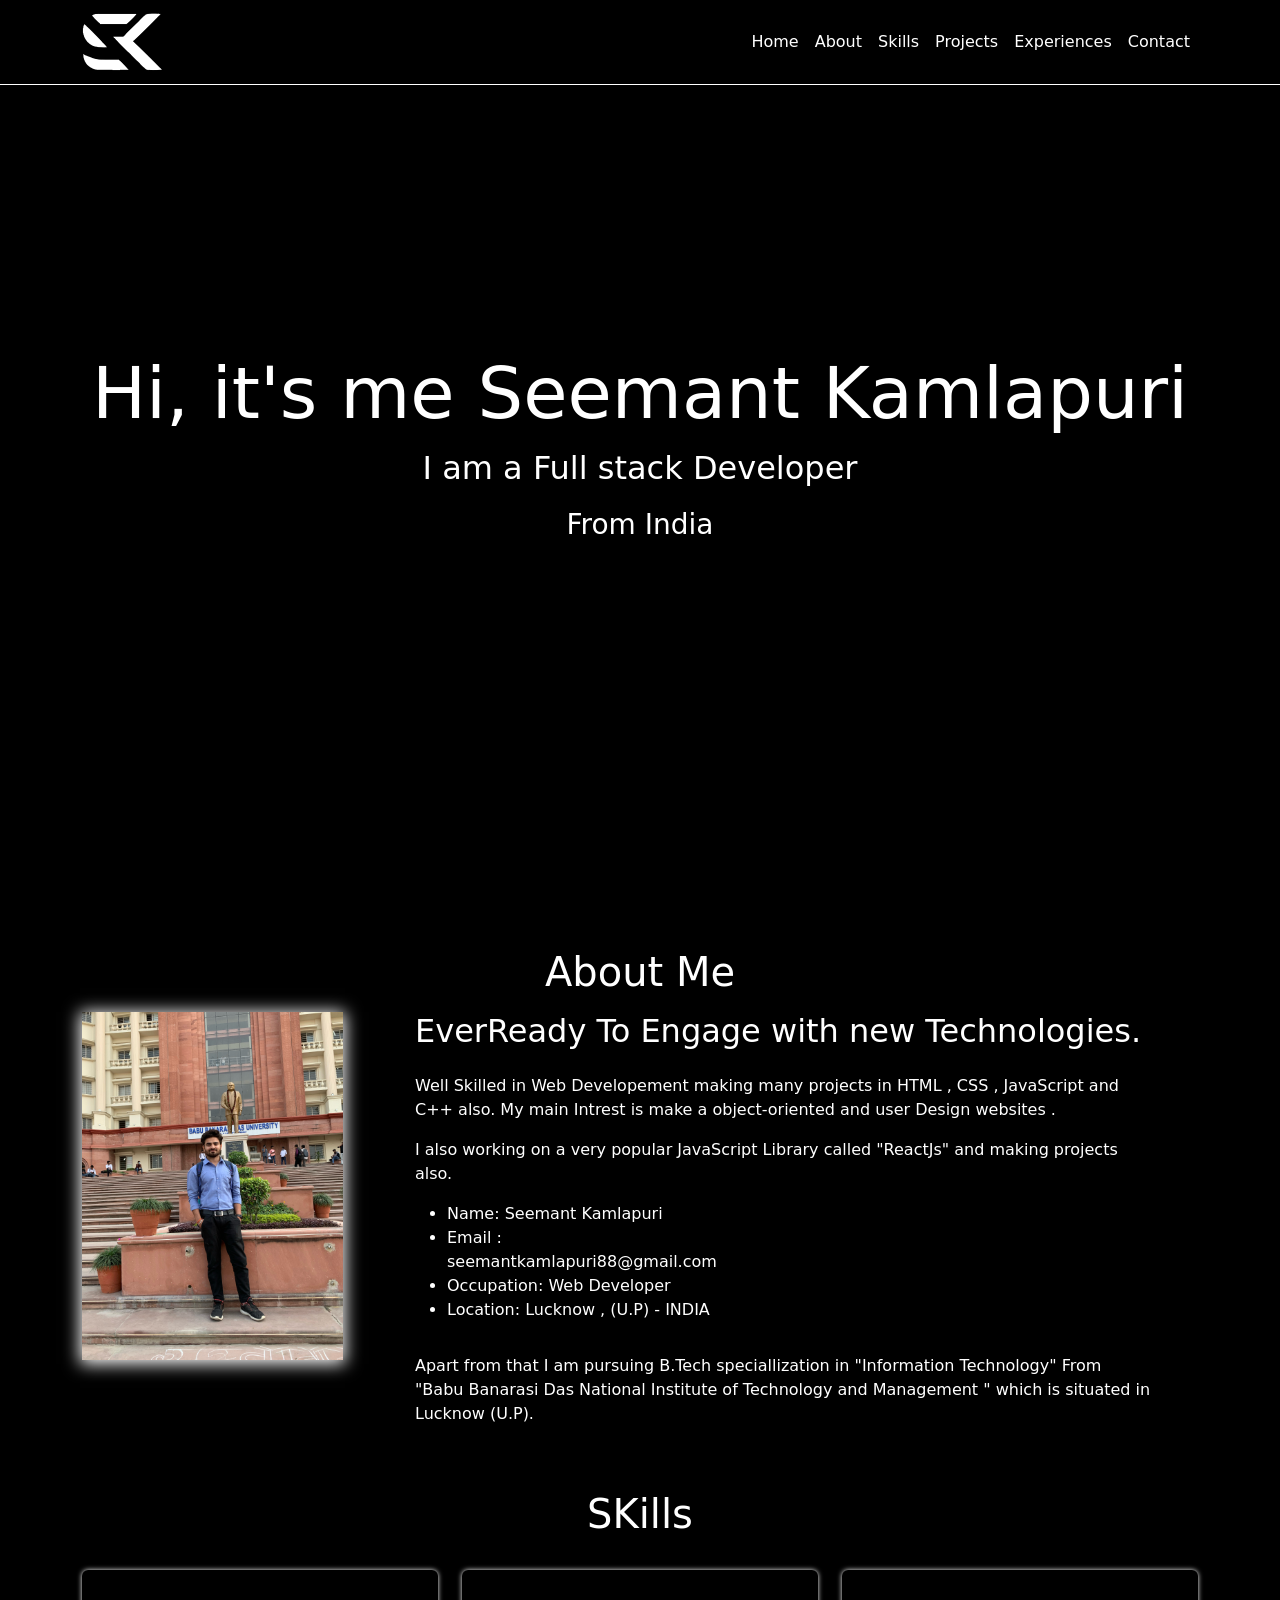
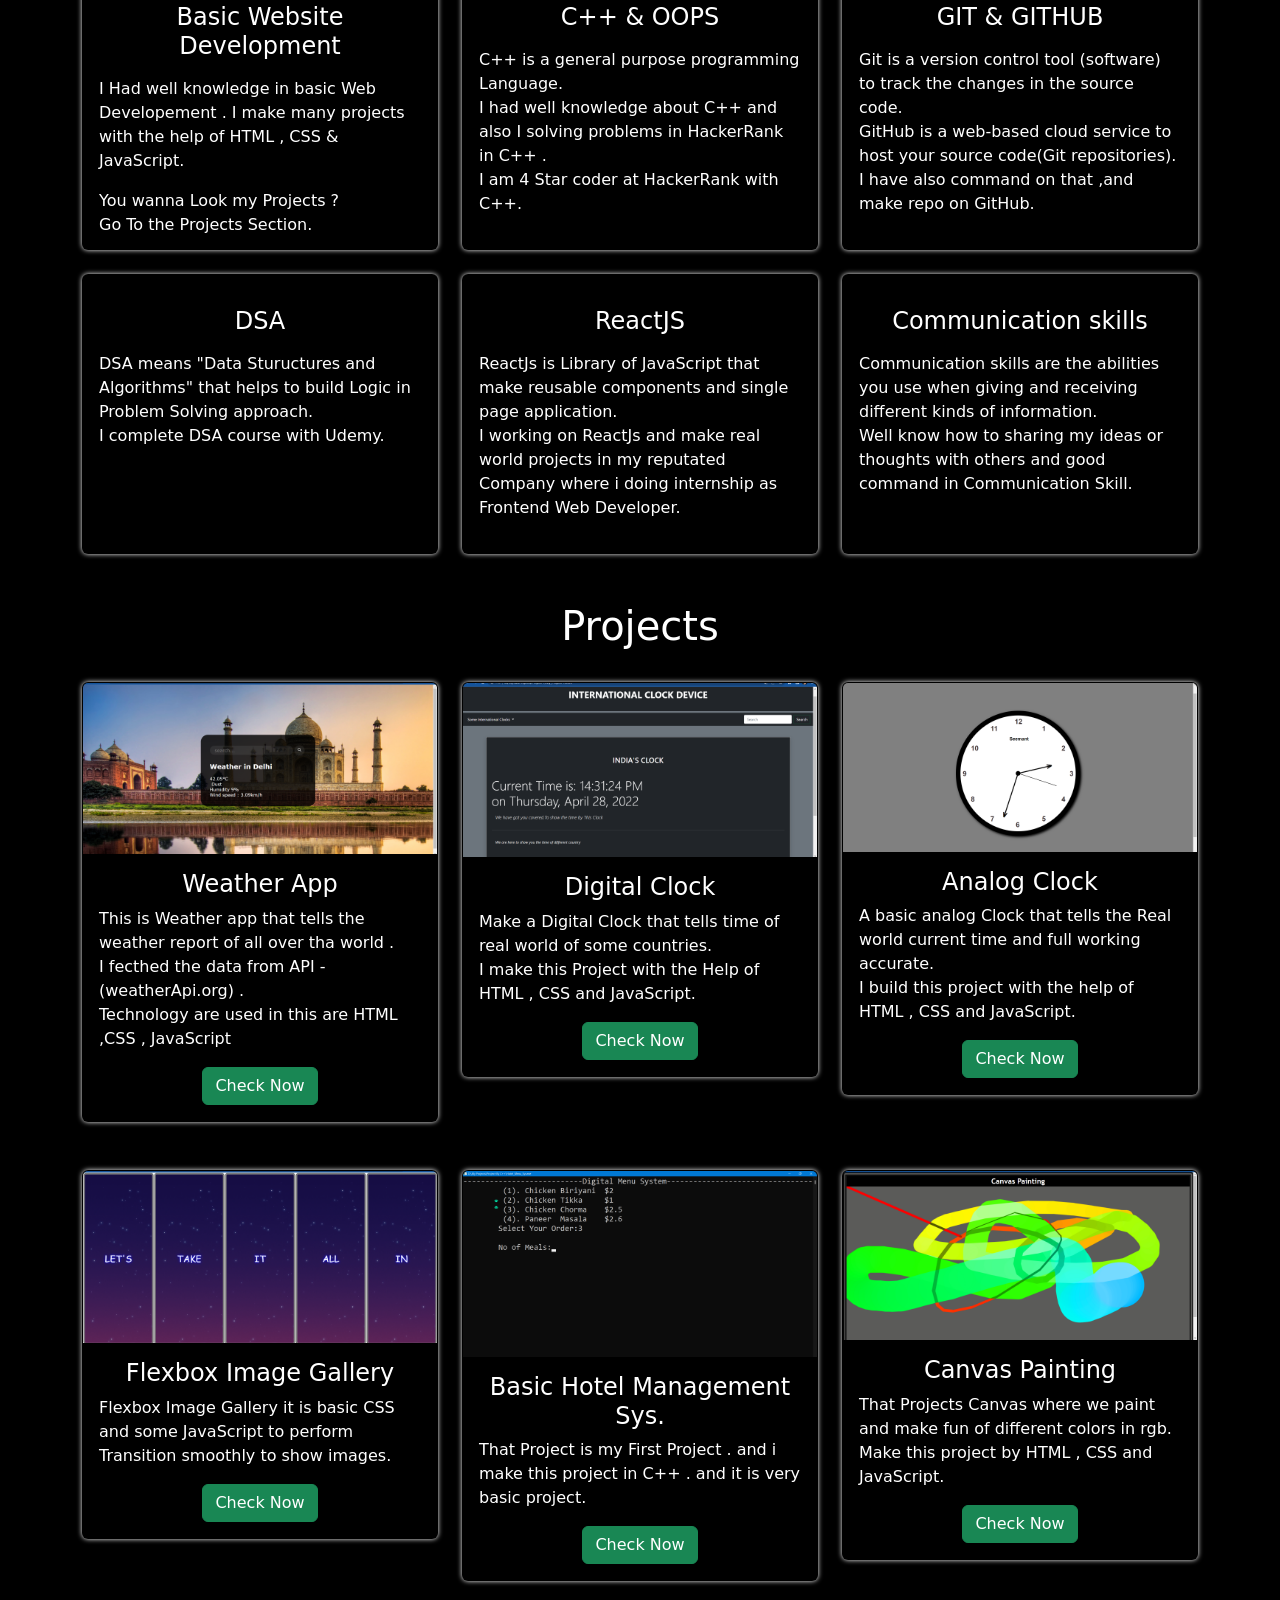
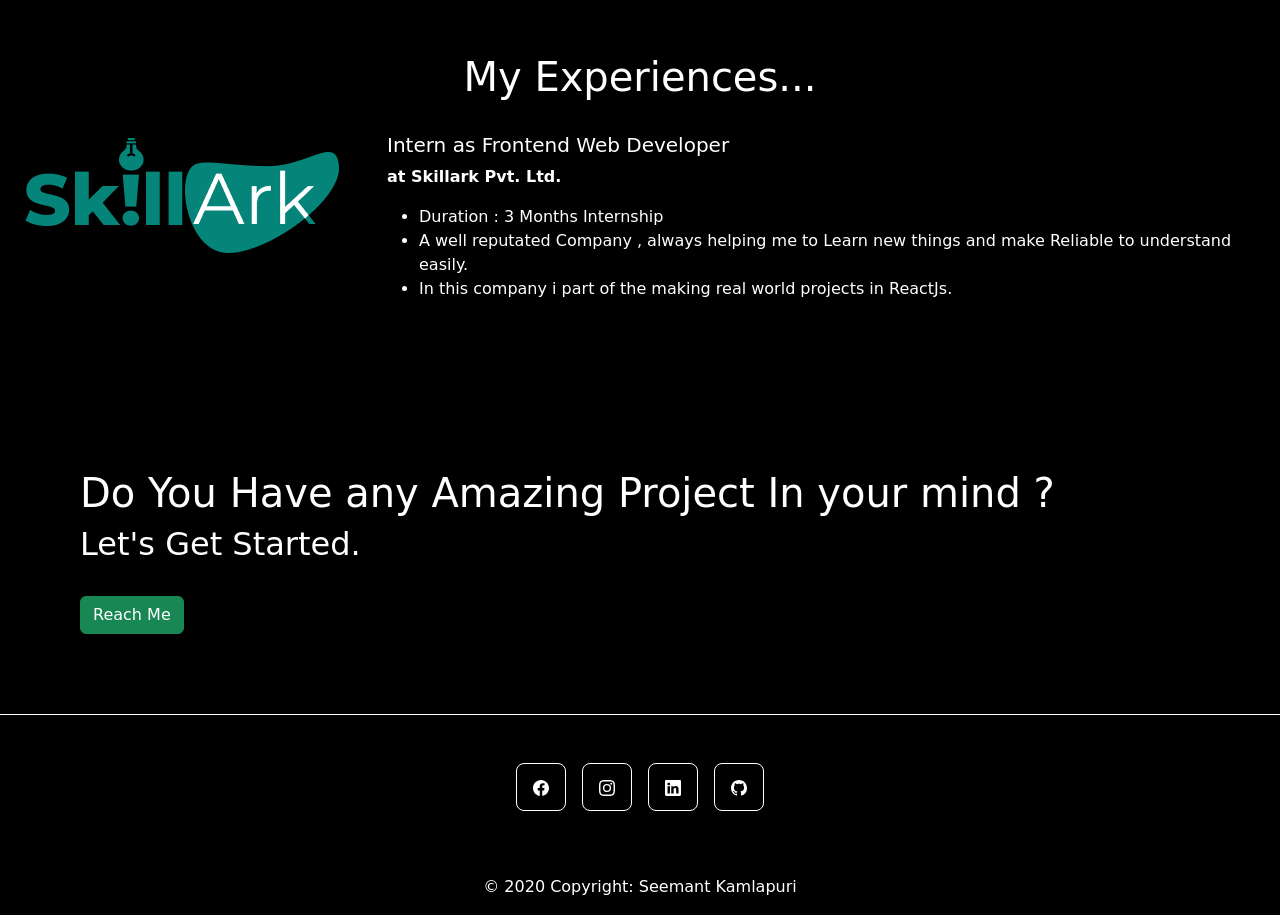
==== index.html @ 16bc8f0b "fifth commit" ====
<!DOCTYPE html>
<html lang="en">

<head>
    <!-- Required meta tags -->
    <meta charset="utf-8">
    <meta name="viewport" content="width=device-width, initial-scale=1">



    <!-- Bootstrap CSS -->
    <link href="https://cdn.jsdelivr.net/npm/bootstrap@5.1.3/dist/css/bootstrap.min.css" rel="stylesheet"
        integrity="sha384-1BmE4kWBq78iYhFldvKuhfTAU6auU8tT94WrHftjDbrCEXSU1oBoqyl2QvZ6jIW3" crossorigin="anonymous">


    <title>PORTFOLIO | Seemant Kamlapuri</title>

    <style>
        body {
            background-color: black;
            color: white;
        }

        nav {
            border-bottom: 1px solid white;
        }

        /* display background color black on navbar scroll */
        .navbarScroll.navbarDark {
            background-color: black;
        }

        .bgimage {
            height: 100vh;
            background: black;
            background-size: cover;
            position: relative;
        }

        /* text css above hero image*/
        .hero_title {
            font-size: 4.5rem;
        }

        .hero_desc {
            font-size: 2rem;
        }

        .hero-text {
            text-align: center;
            position: absolute;
            top: 50%;
            left: 50%;
            transform: translate(-50%, -50%);
            color: white;
        }

        #about {
            background-color: black;
            color: white;
        }

        .imageAboutPage {
            width: 100%;

            box-shadow: 0 2px 16px 2px;
        }

        .servicesText.card {
            height: 280px;
            cursor: pointer;
            box-shadow: 0 0px 5px 0px;
            background-color: black;
        }

        .servicesIcon {
            font-size: 36px;
            text-align: center;
            width: 100%;
        }

        .card-title {
            text-align: center;
        }

        .card:hover .servicesIcon {
            color: #008000;
        }

        .servicesText:hover {
            border: 1px solid black;
            background-color: white;
            color: black;
        }

        .card {
            color: white;
            background-color: black;
            box-shadow: 0 0px 5px 0px;
            ;
        }

        .contact {


            padding: 5rem;
            gap: 1rem;


        }

        .container3 {

            justify-items: center;
        }

        .container3>h1 {
            text-align: center;
        }

        .media {
            display: flex;
            flex-direction: row;
            gap: 3rem;
        }

        .media-body>a {
            text-decoration: none;
            color: black;
            font-weight: bolder;
        }

        .copyright {
            text-decoration: none;
            color: white;
        }

        .copyright:hover {
            color: #008000;
            transition: all 1s ease-out;
        }

        @media screen and (max-width:420px) {
            .media {
                display: flex;
                flex-direction: column;

            }
        }
    </style>

</head>

<body>
    <nav class="navbar navbar-expand-lg fixed-top navbarScroll navbar-dark">
        <div class="container">
            <a class="navbar-brand text-success" href="#"><img src="icons/LOGO@.png" class="w-25"></a>
            <button class="navbar-toggler" type="button" data-bs-toggle="collapse"
                data-bs-target="#navbarSupportedContent" aria-controls="navbarSupportedContent" aria-expanded="false"
                aria-label="Toggle navigation">
                <span class="navbar-toggler-icon"></span>
            </button>
            <div class="collapse navbar-collapse" id="navbarSupportedContent">
                <ul class="navbar-nav ms-auto text-center ">
                    <li class="nav-item active">
                        <a class="nav-link text-white" href="#home">Home</a>

                    </li>
                    <li class="nav-item " >
                        <a class="nav-link text-white" href="#about">About</a>
                    </li>
                    <li class="nav-item">
                        <a class="nav-link text-white " href="#skills">Skills</a>
                    </li>
                    <li class="nav-item">
                        <a class="nav-link text-white" href="#projects">Projects</a>
                    </li>
                    <li class="nav-item">
                        <a class="nav-link text-white " href="#Experiences">Experiences</a>
                    </li>
                    <li class="nav-item">
                        <a class="nav-link text-white " href="#contact">Contact</a>
                    </li>
                </ul>

            </div>
        </div>
    </nav>

    <!--Hero Image-->
    <section class="bgimage" id="home">
        <div class="container-fluid">
            <div class="row">
                <div class="col-lg-12 col-md-12 col-sm-12 col-xs-12 hero-text">
                    <h2 class="hero_title">Hi, it's me Seemant Kamlapuri</h2>
                    <p class="hero_desc">I am a Full stack Developer</p>
                    <h3>From India</h3>
                </div>
            </div>
        </div>
    </section>

    <!-- about section-->
    <section id="about">
        <div class="container mt-4 pt-4">
            <h1 class="text-center mb-2">About Me</h1>
            <div class="row mt-3" style="gap: 3rem;">
                <div class="col-lg-3">
                    <img src="images/image0.jpeg" class="imageAboutPage" alt="">
                </div>

                <div class="col-lg-8">
                    <h2>EverReady To Engage with new Technologies.</h2>
                    <p class="mt-4">
                        Well Skilled in Web Developement making many projects in HTML , CSS , JavaScript and C++ also.
                        My main Intrest is make a object-oriented and user Design websites .
                    </p>
                    <p>
                        I also working on a very popular JavaScript Library called "ReactJs" and making projects also.
                    </p>
                    <div class="row mt-3">
                        <div class="col-md-6">
                            <ul>
                                <li>Name: Seemant Kamlapuri</li>
                                <li>Email : seemantkamlapuri88@gmail.com</li>
                                <li>Occupation: Web Developer</li>
                                <li>Location: Lucknow , (U.P) - INDIA</li>

                            </ul>
                        </div>

                    </div>
                    <div class="row mt-3">
                        <p>
                            Apart from that I am pursuing B.Tech speciallization in "Information Technology" From "Babu
                            Banarasi Das National Institute of Technology and Management " which is situated in Lucknow
                            (U.P).
                        </p>
                    </div>
                </div>
            </div>
    </section>

    <!-- services section-->
    <section id="skills">
        <div class="container mt-5">
            <h1 class="text-center ">SKills</h1>
            <div class="row">
                <div class="col-lg-4 mt-4">
                    <div class="card servicesText">
                        <div class="card-body">
                            <!-- <i class="fas servicesIcon fa-clock"></i> -->
                            <h4 class="card-title mt-3">Basic Website Development</h4>
                            <p class="card-text mt-3">
                                I Had well knowledge in basic Web Developement . I make many projects with the help of
                                HTML , CSS & JavaScript.
                            </p>
                            <p>
                                You wanna Look my Projects ? <br>
                                Go To the Projects Section.
                            </p>
                        </div>
                    </div>
                </div>
                <div class="col-lg-4 mt-4">
                    <div class="card servicesText">
                        <div class="card-body">
                            <!-- <i class='fas servicesIcon fa-layer-group'></i> -->
                            <h4 class="card-title mt-3">C++ & OOPS</h4>
                            <p class="card-text mt-3">
                                C++ is a general purpose programming Language.<br>
                                I had well knowledge about C++ and also I solving problems in HackerRank in C++ .<br>
                                I am 4 Star coder at HackerRank with C++.
                            </p>
                        </div>
                    </div>
                </div>

                <div class="col-lg-4 mt-4">
                    <div class="card servicesText">
                        <div class="card-body">
                            <!-- <i class='far servicesIcon fa-check-circle'></i> -->
                            <h4 class="card-title mt-3">GIT & GITHUB</h4>
                            <p class="card-text mt-3">
                                Git is a version control tool (software) to track the changes in the source code. <br>
                                GitHub is a web-based cloud service to host your source code(Git repositories).
                                <br>
                                I have also command on that ,and make repo on GitHub.
                            </p>
                        </div>
                    </div>
                </div>
            </div>

            <div class="row">
                <div class="col-lg-4 mt-4">
                    <div class="card servicesText">
                        <div class="card-body">
                            <!-- <i class='fas servicesIcon fa-search'></i> -->
                            <h4 class="card-title mt-3">DSA</h4>
                            <p class="card-text mt-3">
                                DSA means "Data Stuructures and Algorithms" that helps to build Logic in Problem Solving
                                approach.
                                <br>
                                I complete DSA course with Udemy.
                            </p>
                        </div>
                    </div>
                </div>

                <div class="col-lg-4 mt-4">
                    <div class="card servicesText">
                        <div class="card-body">
                            <i class='fas servicesIcon fa-shield-alt'></i>
                            <h4 class="card-title mt-3">ReactJS</h4>
                            <p class="card-text mt-3">
                                ReactJs is Library of JavaScript that make reusable components and single page
                                application.
                                <br>
                                I working on ReactJs and make real world projects in my reputated Company where i doing
                                internship as Frontend Web Developer.
                            </p>
                        </div>
                    </div>
                </div>

                <div class="col-lg-4 mt-4">
                    <div class="card servicesText">
                        <div class="card-body">
                            <i class='fas servicesIcon fa-wrench'></i>
                            <h4 class="card-title mt-3">Communication skills</h4>
                            <p class="card-text mt-3">
                                Communication skills are the abilities you use when giving and receiving different kinds
                                of information.
                                <br>
                                Well know how to sharing my ideas or thoughts with others and good command in
                                Communication Skill.
                            </p>
                        </div>
                    </div>
                </div>
            </div>
        </div>
    </section>

    <!-- Project section-->
    <section id="projects">
        <div class="container mt-5">
            <h1 class="text-center">Projects</h1>
            <div class="row">
                <div class="col-lg-4 mt-4">
                    <div class="card">
                        <img class="card-img-top" src="images/Weather.png" alt="Card image" style="width:100%">
                        <div class="card-body">
                            <h4 class="card-title">Weather App</h4>
                            <p class="card-text">
                                This is Weather app that tells the weather report of all over tha world .
                                <br>
                                I fecthed the data from API -(weatherApi.org) .
                                <br>
                                Technology are used in this are HTML ,CSS , JavaScript
                            </p>
                            <div class="text-center">
                                <a href="https://github.com/Seemant9118/Weather-App" class="btn btn-success">Check
                                    Now</a>
                            </div>
                        </div>
                    </div>
                </div>

                <div class="col-lg-4 mt-4 ">
                    <div class="card portfolioContent">
                        <img class="card-img-top" src="images/Digital.png" alt="Card image" style="width:100%">
                        <div class="card-body">
                            <h4 class="card-title">Digital Clock</h4>
                            <p class="card-text">
                                Make a Digital Clock that tells time of real world of some countries. <br>
                                I make this Project with the Help of HTML , CSS and JavaScript.
                            </p>
                            <div class="text-center">
                                <a href="https://github.com/Seemant9118/International-Clock"
                                    class="btn btn-success">Check Now</a>
                            </div>
                        </div>
                    </div>
                </div>

                <div class="col-lg-4 mt-4">
                    <div class="card portfolioContent">
                        <img class="card-img-top" src="images/Analog.png" alt="Card image" style="width:100%">
                        <div class="card-body">
                            <h4 class="card-title">Analog Clock</h4>
                            <p class="card-text">
                                A basic analog Clock that tells the Real world current time and full working accurate.<br>
                                I build this project with the help of HTML , CSS and JavaScript.
                            </p>
                            <div class="text-center">
                                <a href="#" class="btn btn-success">Check Now</a>
                            </div>
                        </div>
                    </div>
                </div>
            </div>
            <br>
            <div class="row">
                <div class="col-lg-4 mt-4">
                    <div class="card portfolioContent">
                        <img class="card-img-top" src="images/Flexbox.png" alt="Card image" style="width:100%">
                        <div class="card-body">
                            <h4 class="card-title">Flexbox Image Gallery</h4>
                            <p class="card-text">
                                Flexbox Image Gallery it is basic CSS and some JavaScript to perform Transition smoothly to show images.
                            </p>
                            <div class="text-center">
                                <a href="#" class="btn btn-success">Check Now</a>
                            </div>
                        </div>
                    </div>
                </div>

                <div class="col-lg-4 mt-4">
                    <div class="card portfolioContent">
                        <img class="card-img-top" src="images/Hotel.png" alt="Card image" style="width:100%">
                        <div class="card-body">
                            <h4 class="card-title">Basic Hotel Management Sys.</h4>
                            <p class="card-text">
                                That Project is my First Project . and i make this project in C++ . and it is very basic project.
                            </p>
                            <div class="text-center">
                                <a href="#" class="btn btn-success">Check Now</a>
                            </div>
                        </div>
                    </div>
                </div>

                <div class="col-lg-4 mt-4">
                    <div class="card portfolioContent">
                        <img class="card-img-top" src="images/Canvas.png" alt="Card image" style="width:100%">
                        <div class="card-body">
                            <h4 class="card-title">Canvas Painting</h4>
                            <p class="card-text">
                                That Projects Canvas where we paint and make fun of different colors in rgb. <br>
                                Make this project by HTML , CSS and JavaScript.
                            </p>
                            <div class="text-center">
                                <a href="#" class="btn btn-success">Check Now</a>
                            </div>
                        </div>
                    </div>
                </div>
            </div>
    </section>

    <!--Experiences-->
    <div id="Experiences" class="container3 mt-5 my-2 p-4">
        <h1>My Experiences...</h1>
        <br>
        <div class="media ">
            <a href="https://skillark.org/"><img src="Logo.png" class="mr-3" alt="..."></a>
            <div class="media-body">
                <h5 class="mt-0">Intern as Frontend Web Developer </h5> <a href="https://skillark.org/"
                    class="text-white">at Skillark Pvt.
                    Ltd.</a>

                <p>
                    <ul>
                        <li>
                            Duration : 3 Months Internship
                        </li>
                        <li>A well reputated Company , always helping me to Learn new things and make Reliable to understand easily.</li>
                        <li>
                            In this company i part of the making real world projects in ReactJs. 
                        </li>
                        
                    </ul>
                </p>

            </div>
        </div>
    </div>

    <div id='contact' class="contact mt-5">
        <h1>Do You Have any Amazing Project In your mind ?</h1>
        <h2>Let's Get Started.</h2>
        <a href="BlogsForm.html"><button type="button" class="btn btn-success mt-4 ">Reach Me</button></a>

    </div>

    <div class="container2">

        <footer class="text-center text-lg-start" style="background-color: black; border-top:1px solid white ;">
            <div class="container d-flex justify-content-center py-5">
                <button type="button" class="btn btn-primary btn-lg btn-floating mx-2"
                    style="background-color:black; border: 1px solid white;">

                    <!--facebook-->
                    <a href="https://www.facebook.com/seemant.kamlapuri/" class="text-white"><svg
                            xmlns="http://www.w3.org/2000/svg" width="16" height="16" fill="currentColor"
                            class="bi bi-facebook" viewBox="0 0 16 16">
                            <path
                                d="M16 8.049c0-4.446-3.582-8.05-8-8.05C3.58 0-.002 3.603-.002 8.05c0 4.017 2.926 7.347 6.75 7.951v-5.625h-2.03V8.05H6.75V6.275c0-2.017 1.195-3.131 3.022-3.131.876 0 1.791.157 1.791.157v1.98h-1.009c-.993 0-1.303.621-1.303 1.258v1.51h2.218l-.354 2.326H9.25V16c3.824-.604 6.75-3.934 6.75-7.951z" />
                        </svg></a>
                </button>
                <button type="button" class="btn btn-primary btn-lg btn-floating mx-2"
                    style="background-color: black;border: 1px solid white;">

                    <!--Insta-->
                    <a href="https://www.instagram.com/seemant_20_11/?hl=en" class="text-white"><svg
                            xmlns="http://www.w3.org/2000/svg" width="16" height="16" fill="currentColor"
                            class="bi bi-instagram" viewBox="0 0 16 16">
                            <path
                                d="M8 0C5.829 0 5.556.01 4.703.048 3.85.088 3.269.222 2.76.42a3.917 3.917 0 0 0-1.417.923A3.927 3.927 0 0 0 .42 2.76C.222 3.268.087 3.85.048 4.7.01 5.555 0 5.827 0 8.001c0 2.172.01 2.444.048 3.297.04.852.174 1.433.372 1.942.205.526.478.972.923 1.417.444.445.89.719 1.416.923.51.198 1.09.333 1.942.372C5.555 15.99 5.827 16 8 16s2.444-.01 3.298-.048c.851-.04 1.434-.174 1.943-.372a3.916 3.916 0 0 0 1.416-.923c.445-.445.718-.891.923-1.417.197-.509.332-1.09.372-1.942C15.99 10.445 16 10.173 16 8s-.01-2.445-.048-3.299c-.04-.851-.175-1.433-.372-1.941a3.926 3.926 0 0 0-.923-1.417A3.911 3.911 0 0 0 13.24.42c-.51-.198-1.092-.333-1.943-.372C10.443.01 10.172 0 7.998 0h.003zm-.717 1.442h.718c2.136 0 2.389.007 3.232.046.78.035 1.204.166 1.486.275.373.145.64.319.92.599.28.28.453.546.598.92.11.281.24.705.275 1.485.039.843.047 1.096.047 3.231s-.008 2.389-.047 3.232c-.035.78-.166 1.203-.275 1.485a2.47 2.47 0 0 1-.599.919c-.28.28-.546.453-.92.598-.28.11-.704.24-1.485.276-.843.038-1.096.047-3.232.047s-2.39-.009-3.233-.047c-.78-.036-1.203-.166-1.485-.276a2.478 2.478 0 0 1-.92-.598 2.48 2.48 0 0 1-.6-.92c-.109-.281-.24-.705-.275-1.485-.038-.843-.046-1.096-.046-3.233 0-2.136.008-2.388.046-3.231.036-.78.166-1.204.276-1.486.145-.373.319-.64.599-.92.28-.28.546-.453.92-.598.282-.11.705-.24 1.485-.276.738-.034 1.024-.044 2.515-.045v.002zm4.988 1.328a.96.96 0 1 0 0 1.92.96.96 0 0 0 0-1.92zm-4.27 1.122a4.109 4.109 0 1 0 0 8.217 4.109 4.109 0 0 0 0-8.217zm0 1.441a2.667 2.667 0 1 1 0 5.334 2.667 2.667 0 0 1 0-5.334z" />
                        </svg></a>
                </button>
                <button type="button" class="btn btn-primary btn-lg btn-floating mx-2"
                    style="background-color: black;border: 1px solid white;">
                    <!--Linkedin-->

                    <a href="https://www.linkedin.com/in/seemant-kamlapuri-b682331b5/" class="text-white"><svg
                            xmlns="http://www.w3.org/2000/svg" width="16" height="16" fill="currentColor"
                            class="bi bi-linkedin" viewBox="0 0 16 16">
                            <path
                                d="M0 1.146C0 .513.526 0 1.175 0h13.65C15.474 0 16 .513 16 1.146v13.708c0 .633-.526 1.146-1.175 1.146H1.175C.526 16 0 15.487 0 14.854V1.146zm4.943 12.248V6.169H2.542v7.225h2.401zm-1.2-8.212c.837 0 1.358-.554 1.358-1.248-.015-.709-.52-1.248-1.342-1.248-.822 0-1.359.54-1.359 1.248 0 .694.521 1.248 1.327 1.248h.016zm4.908 8.212V9.359c0-.216.016-.432.08-.586.173-.431.568-.878 1.232-.878.869 0 1.216.662 1.216 1.634v3.865h2.401V9.25c0-2.22-1.184-3.252-2.764-3.252-1.274 0-1.845.7-2.165 1.193v.025h-.016a5.54 5.54 0 0 1 .016-.025V6.169h-2.4c.03.678 0 7.225 0 7.225h2.4z" />
                        </svg></a>

                </button>
                <button type="button" class="btn btn-primary btn-lg btn-floating mx-2"
                    style="background-color: black;border: 1px solid white;">

                    <!--Github-->

                    <a href="https://github.com/Seemant9118" class="text-white"><svg xmlns="http://www.w3.org/2000/svg"
                            width="16" height="16" fill="currentColor" class="bi bi-github" viewBox="0 0 16 16">
                            <path
                                d="M8 0C3.58 0 0 3.58 0 8c0 3.54 2.29 6.53 5.47 7.59.4.07.55-.17.55-.38 0-.19-.01-.82-.01-1.49-2.01.37-2.53-.49-2.69-.94-.09-.23-.48-.94-.82-1.13-.28-.15-.68-.52-.01-.53.63-.01 1.08.58 1.23.82.72 1.21 1.87.87 2.33.66.07-.52.28-.87.51-1.07-1.78-.2-3.64-.89-3.64-3.95 0-.87.31-1.59.82-2.15-.08-.2-.36-1.02.08-2.12 0 0 .67-.21 2.2.82.64-.18 1.32-.27 2-.27.68 0 1.36.09 2 .27 1.53-1.04 2.2-.82 2.2-.82.44 1.1.16 1.92.08 2.12.51.56.82 1.27.82 2.15 0 3.07-1.87 3.75-3.65 3.95.29.25.54.73.54 1.48 0 1.07-.01 1.93-.01 2.2 0 .21.15.46.55.38A8.012 8.012 0 0 0 16 8c0-4.42-3.58-8-8-8z" />
                        </svg></a>
                </button>
            </div>

            <!-- Copyright -->
            <div class="text-center p-3" style="background-color: rgba(0, 0, 0, 0.2);">
                © 2020 Copyright:
                <a id="copyright" class="copyright" href="#home">Seemant Kamlapuri</a>
            </div>

        </footer>

    </div>

    <script>
        // add class navbarDark on navbar scroll
        const header = document.querySelector('.navbar');

        window.onscroll = function () {
            var top = window.scrollY;
            if (top >= 100) {
                header.classList.add('navbarDark');
            }
            else {
                header.classList.remove('navbarDark');
            }
        }
    </script>

    <!-- Optional JavaScript; choose one of the two! -->

    <!-- Option 1: Bootstrap Bundle with Popper -->
    <script src="https://cdn.jsdelivr.net/npm/bootstrap@5.1.3/dist/js/bootstrap.bundle.min.js"
        integrity="sha384-ka7Sk0Gln4gmtz2MlQnikT1wXgYsOg+OMhuP+IlRH9sENBO0LRn5q+8nbTov4+1p"
        crossorigin="anonymous"></script>

    <!-- Option 2: Separate Popper and Bootstrap JS -->
    <!--
    <script src="https://cdn.jsdelivr.net/npm/@popperjs/core@2.10.2/dist/umd/popper.min.js" integrity="sha384-7+zCNj/IqJ95wo16oMtfsKbZ9ccEh31eOz1HGyDuCQ6wgnyJNSYdrPa03rtR1zdB" crossorigin="anonymous"></script>
    <script src="https://cdn.jsdelivr.net/npm/bootstrap@5.1.3/dist/js/bootstrap.min.js" integrity="sha384-QJHtvGhmr9XOIpI6YVutG+2QOK9T+ZnN4kzFN1RtK3zEFEIsxhlmWl5/YESvpZ13" crossorigin="anonymous"></script>
    -->
</body>

</html>
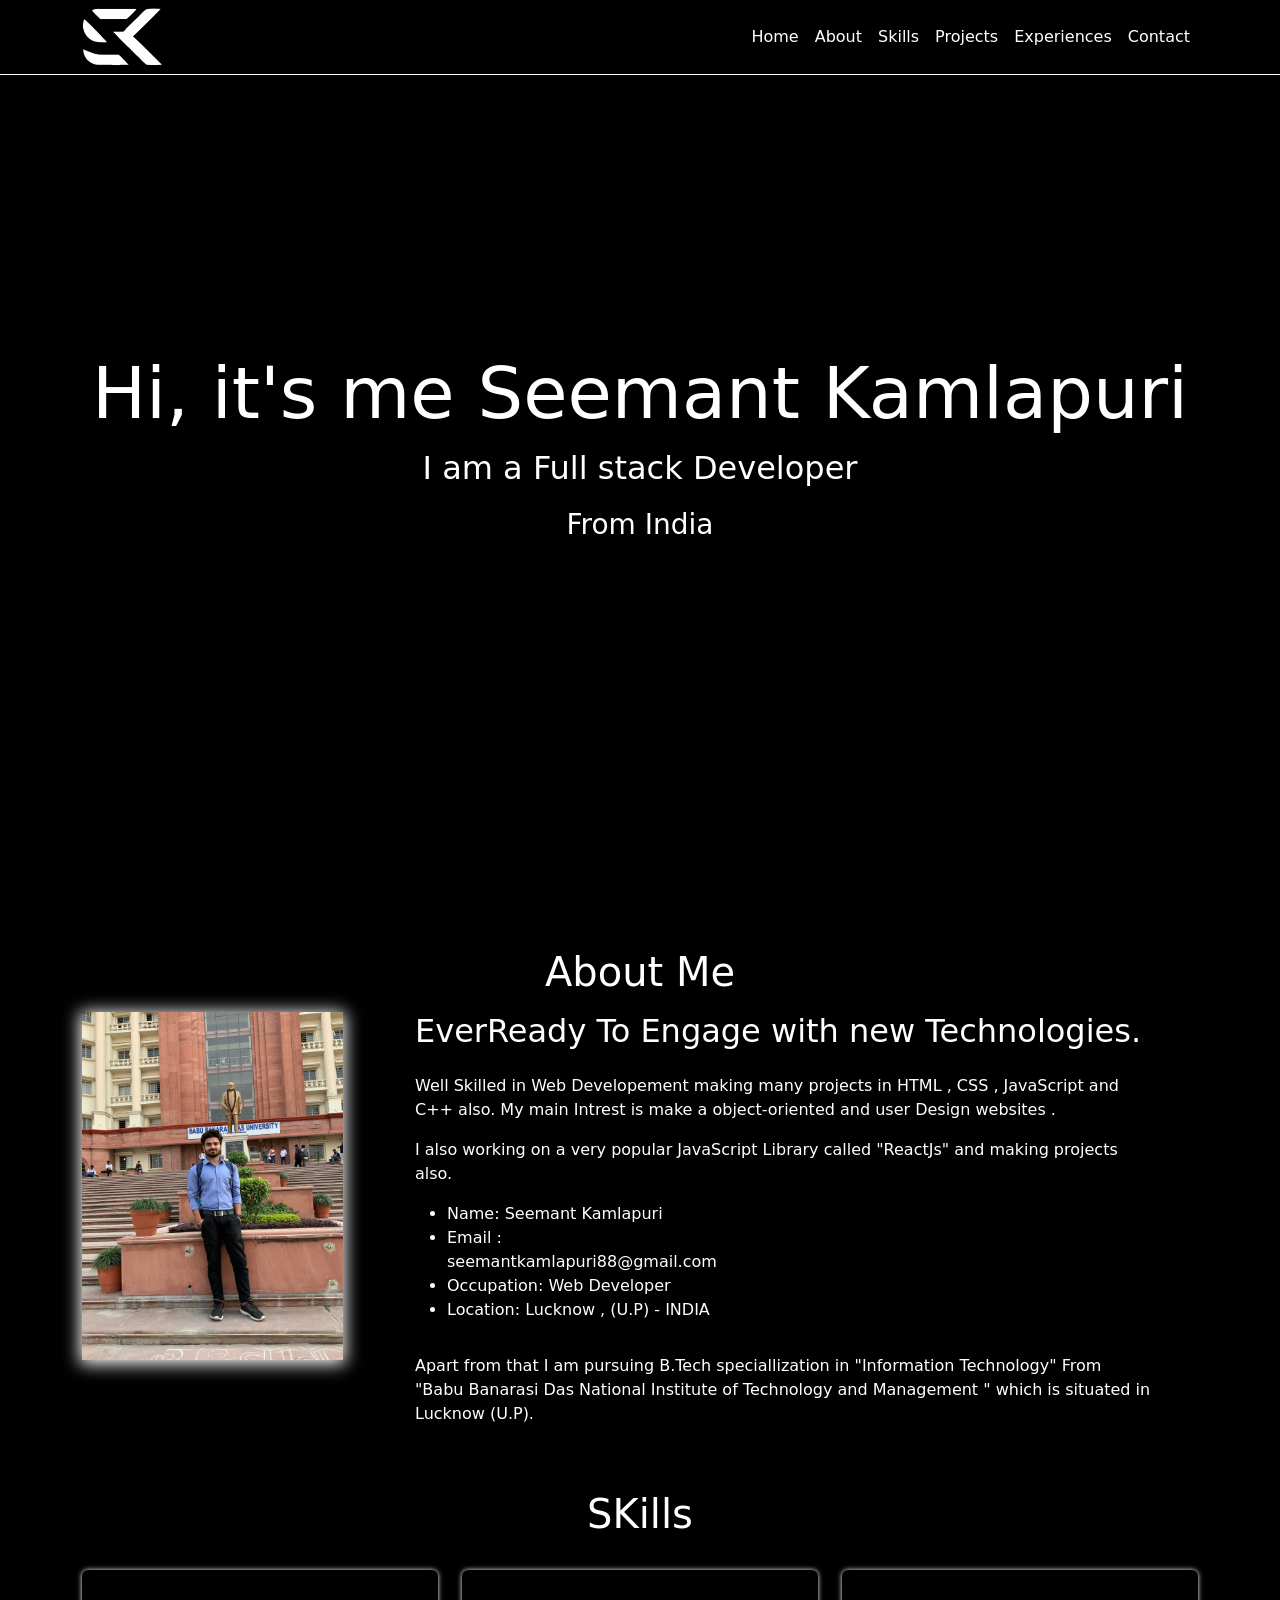
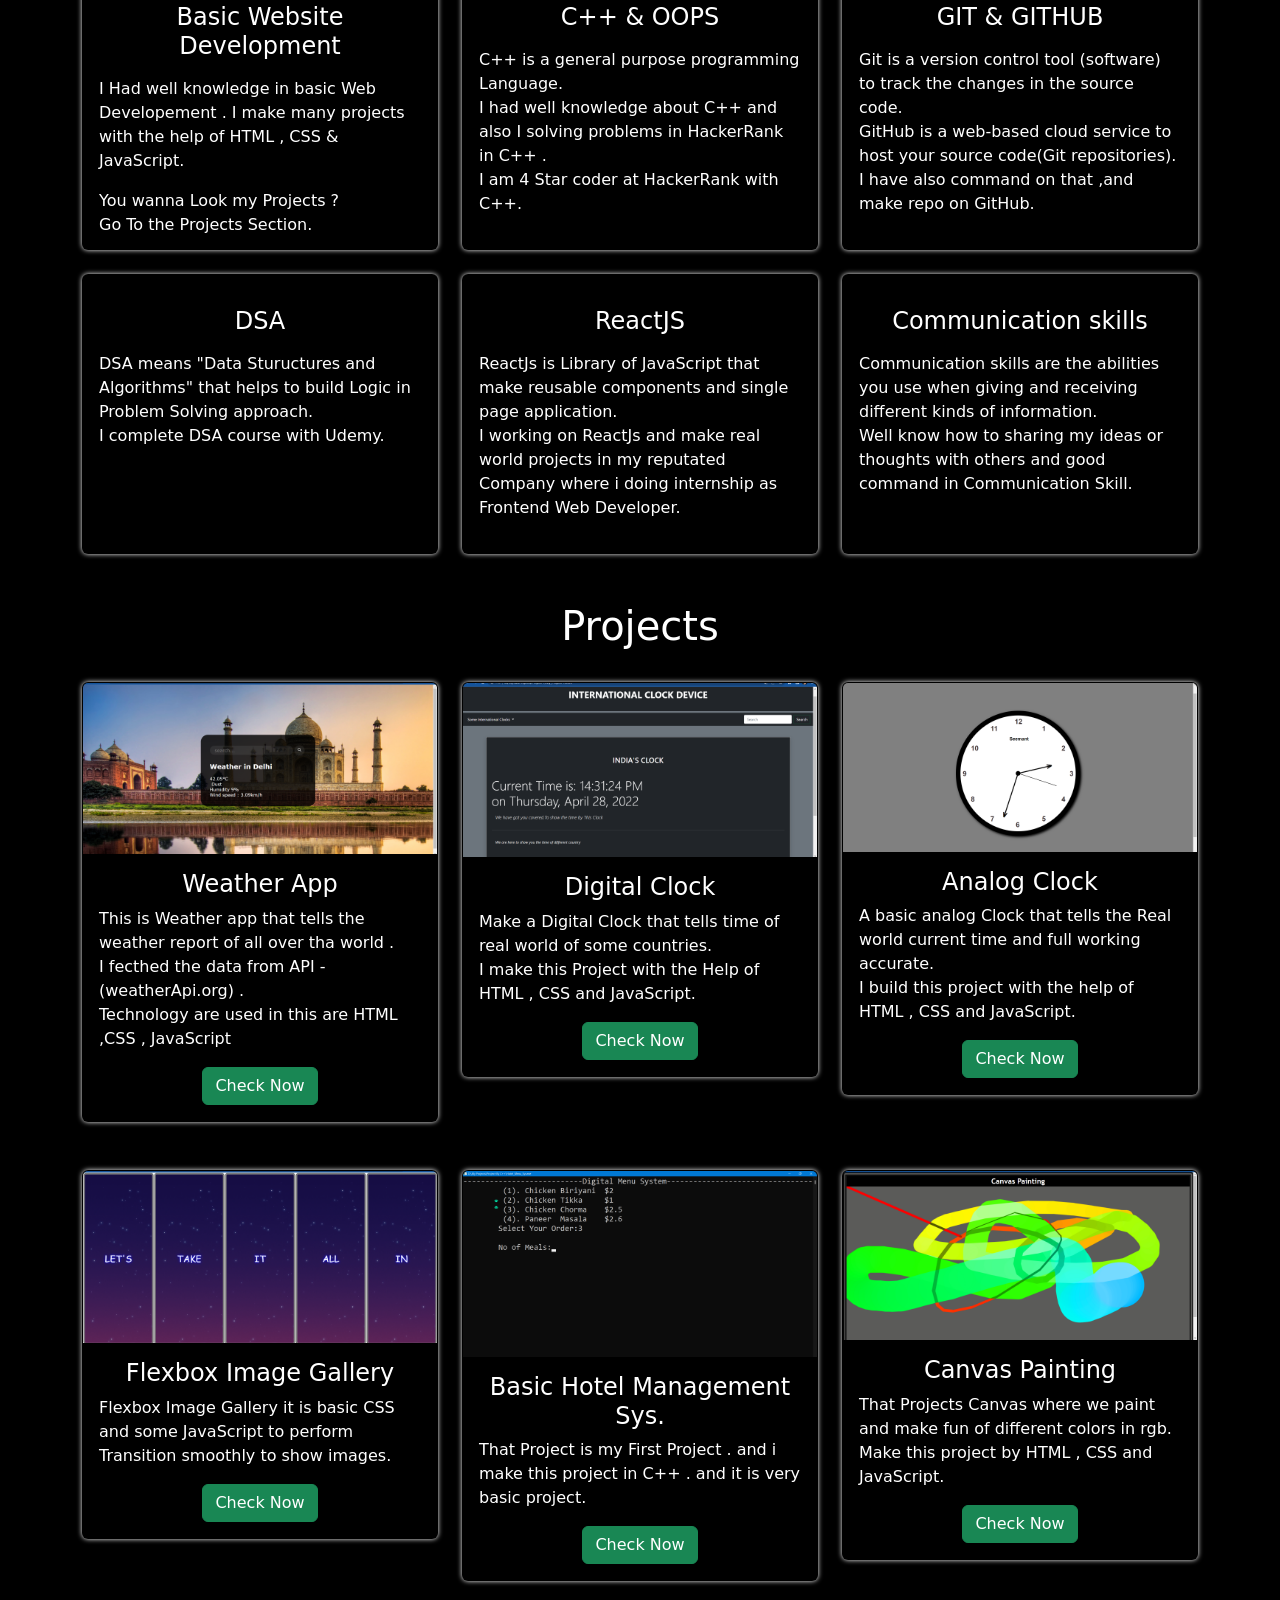
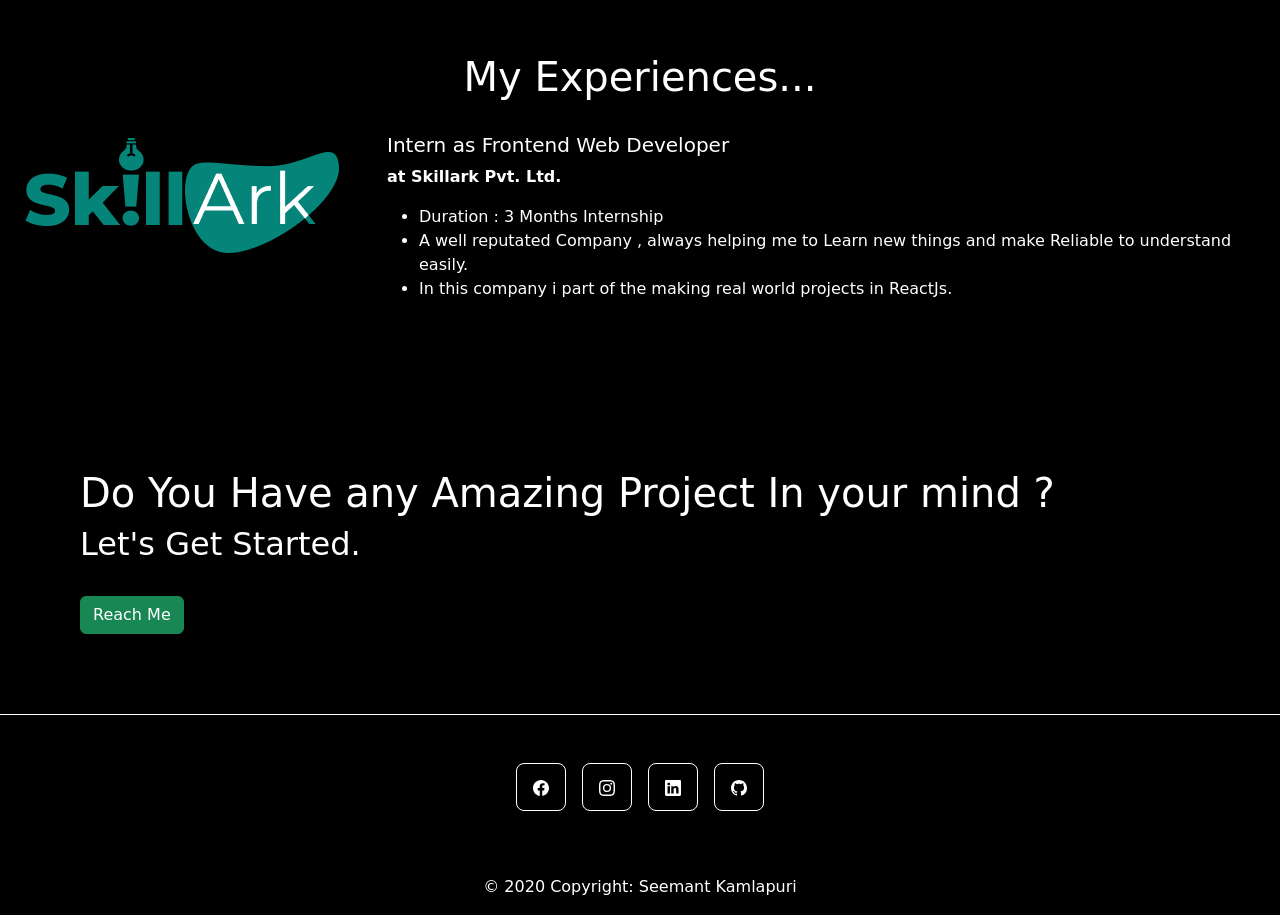
==== commit 7fbb1268: "fifth commit" ====
--- a/index.html
+++ b/index.html
@@ -141,24 +141,32 @@
         }
 
         @media screen and (max-width:420px) {
+            
             .media {
                 display: flex;
                 flex-direction: column;
 
             }
         }
+        @media screen and (max-width:400px) {
+           #logo {
+            width:15rem;
+           }
+        }
+        
     </style>
 
 </head>
 
 <body>
     <nav class="navbar navbar-expand-lg fixed-top navbarScroll navbar-dark">
+       
         <div class="container">
-            <a class="navbar-brand text-success" href="#"><img src="icons/LOGO@.png" class="w-25"></a>
+           <a id="logo" href="#home"><img src="/icons/LOGO@.png" class="w-25"></a>
             <button class="navbar-toggler" type="button" data-bs-toggle="collapse"
                 data-bs-target="#navbarSupportedContent" aria-controls="navbarSupportedContent" aria-expanded="false"
                 aria-label="Toggle navigation">
-                <span class="navbar-toggler-icon"></span>
+                <span id="toggle-icon" class="navbar-toggler-icon" ></span>
             </button>
             <div class="collapse navbar-collapse" id="navbarSupportedContent">
                 <ul class="navbar-nav ms-auto text-center ">
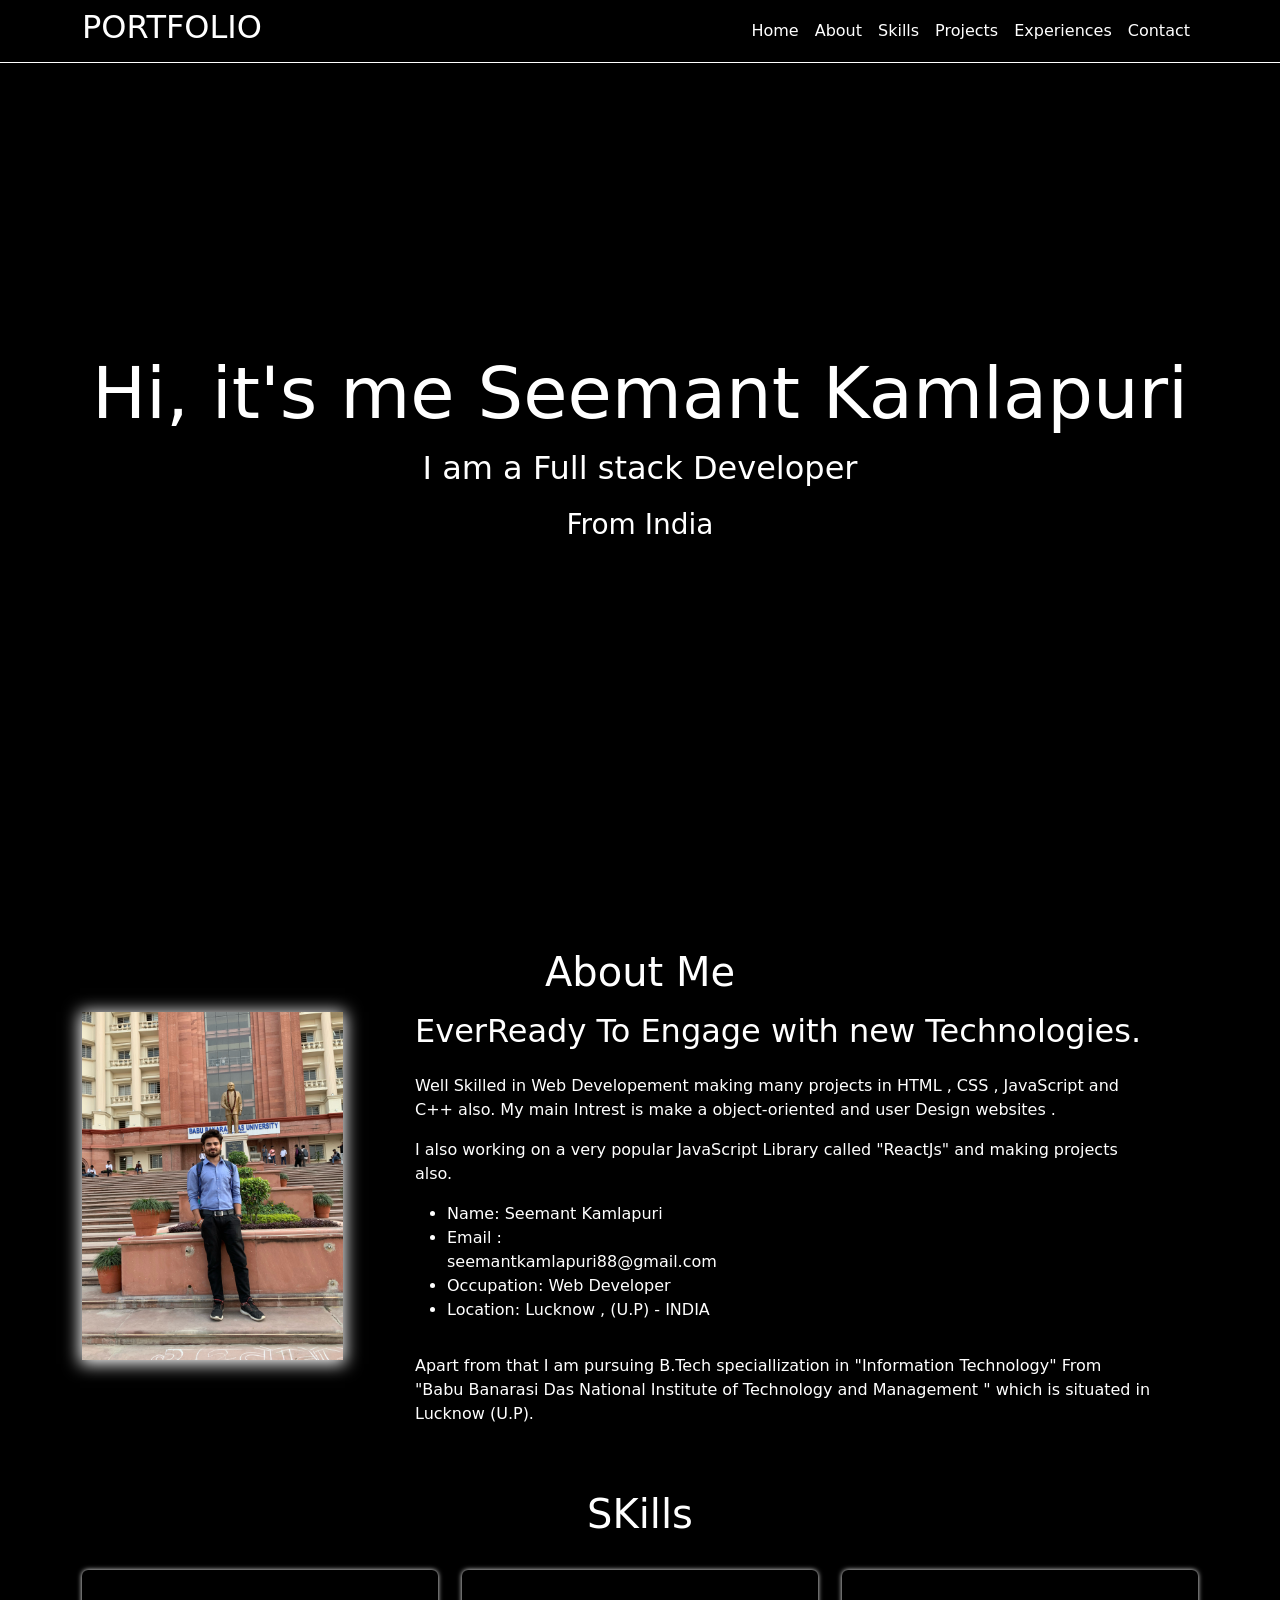
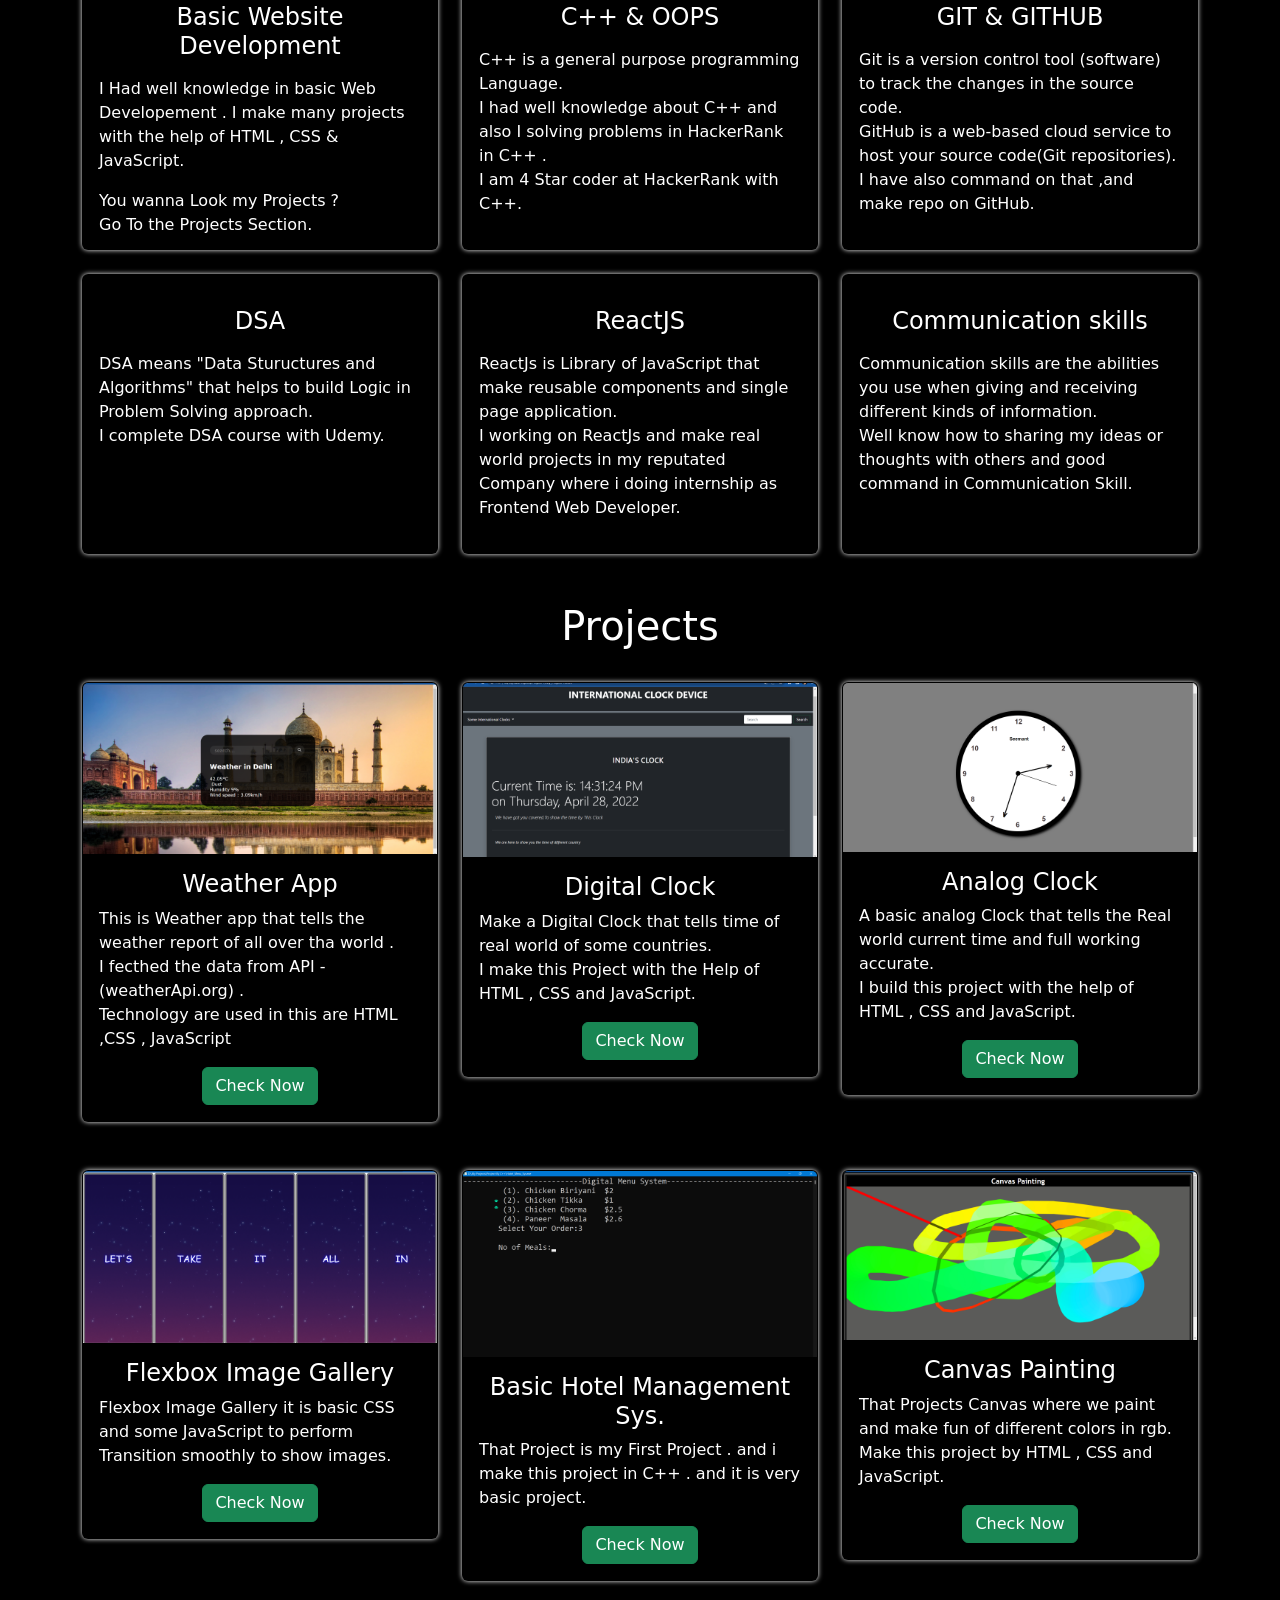
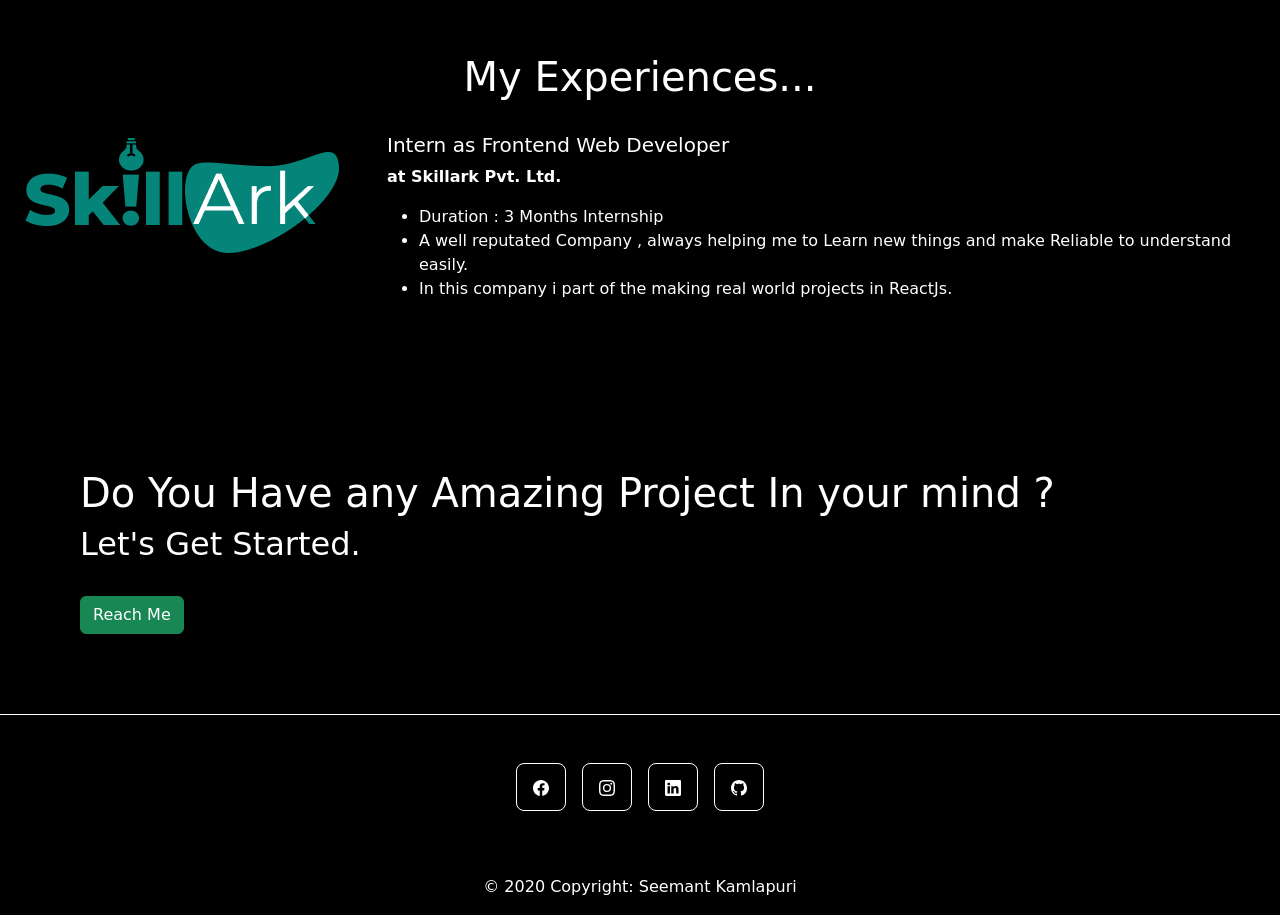
==== commit 1d2e8af3: "Updated 2" ====
--- a/index.html
+++ b/index.html
@@ -141,40 +141,42 @@
         }
 
         @media screen and (max-width:420px) {
-            
+
             .media {
                 display: flex;
                 flex-direction: column;
 
             }
         }
+
         @media screen and (max-width:400px) {
-           #logo {
-            width:15rem;
-           }
-        }
-        
+            #logo {
+                width: 15rem;
+            }
+        }
     </style>
 
 </head>
 
 <body>
     <nav class="navbar navbar-expand-lg fixed-top navbarScroll navbar-dark">
-       
+
         <div class="container">
-           <a id="logo" href="#home"><img src="/icons/LOGO@.png" class="w-25"></a>
+            <a id="logo" href="#home" style="text-decoration: none;">
+                <h2 style="color: white;">PORTFOLIO</h2>
+            </a>
             <button class="navbar-toggler" type="button" data-bs-toggle="collapse"
                 data-bs-target="#navbarSupportedContent" aria-controls="navbarSupportedContent" aria-expanded="false"
                 aria-label="Toggle navigation">
-                <span id="toggle-icon" class="navbar-toggler-icon" ></span>
+                <span id="toggle-icon" class="navbar-toggler-icon"></span>
             </button>
             <div class="collapse navbar-collapse" id="navbarSupportedContent">
-                <ul class="navbar-nav ms-auto text-center ">
+                <ul id="menu" class="navbar-nav ms-auto text-center ">
                     <li class="nav-item active">
                         <a class="nav-link text-white" href="#home">Home</a>
 
                     </li>
-                    <li class="nav-item " >
+                    <li class="nav-item ">
                         <a class="nav-link text-white" href="#about">About</a>
                     </li>
                     <li class="nav-item">
@@ -399,7 +401,8 @@
                         <div class="card-body">
                             <h4 class="card-title">Analog Clock</h4>
                             <p class="card-text">
-                                A basic analog Clock that tells the Real world current time and full working accurate.<br>
+                                A basic analog Clock that tells the Real world current time and full working
+                                accurate.<br>
                                 I build this project with the help of HTML , CSS and JavaScript.
                             </p>
                             <div class="text-center">
@@ -417,7 +420,8 @@
                         <div class="card-body">
                             <h4 class="card-title">Flexbox Image Gallery</h4>
                             <p class="card-text">
-                                Flexbox Image Gallery it is basic CSS and some JavaScript to perform Transition smoothly to show images.
+                                Flexbox Image Gallery it is basic CSS and some JavaScript to perform Transition smoothly
+                                to show images.
                             </p>
                             <div class="text-center">
                                 <a href="#" class="btn btn-success">Check Now</a>
@@ -432,7 +436,8 @@
                         <div class="card-body">
                             <h4 class="card-title">Basic Hotel Management Sys.</h4>
                             <p class="card-text">
-                                That Project is my First Project . and i make this project in C++ . and it is very basic project.
+                                That Project is my First Project . and i make this project in C++ . and it is very basic
+                                project.
                             </p>
                             <div class="text-center">
                                 <a href="#" class="btn btn-success">Check Now</a>
@@ -471,16 +476,17 @@
                     Ltd.</a>
 
                 <p>
-                    <ul>
-                        <li>
-                            Duration : 3 Months Internship
-                        </li>
-                        <li>A well reputated Company , always helping me to Learn new things and make Reliable to understand easily.</li>
-                        <li>
-                            In this company i part of the making real world projects in ReactJs. 
-                        </li>
-                        
-                    </ul>
+                <ul>
+                    <li>
+                        Duration : 3 Months Internship
+                    </li>
+                    <li>A well reputated Company , always helping me to Learn new things and make Reliable to understand
+                        easily.</li>
+                    <li>
+                        In this company i part of the making real world projects in ReactJs.
+                    </li>
+
+                </ul>
                 </p>
 
             </div>
@@ -568,6 +574,8 @@
                 header.classList.remove('navbarDark');
             }
         }
+
+        
     </script>
 
     <!-- Optional JavaScript; choose one of the two! -->
